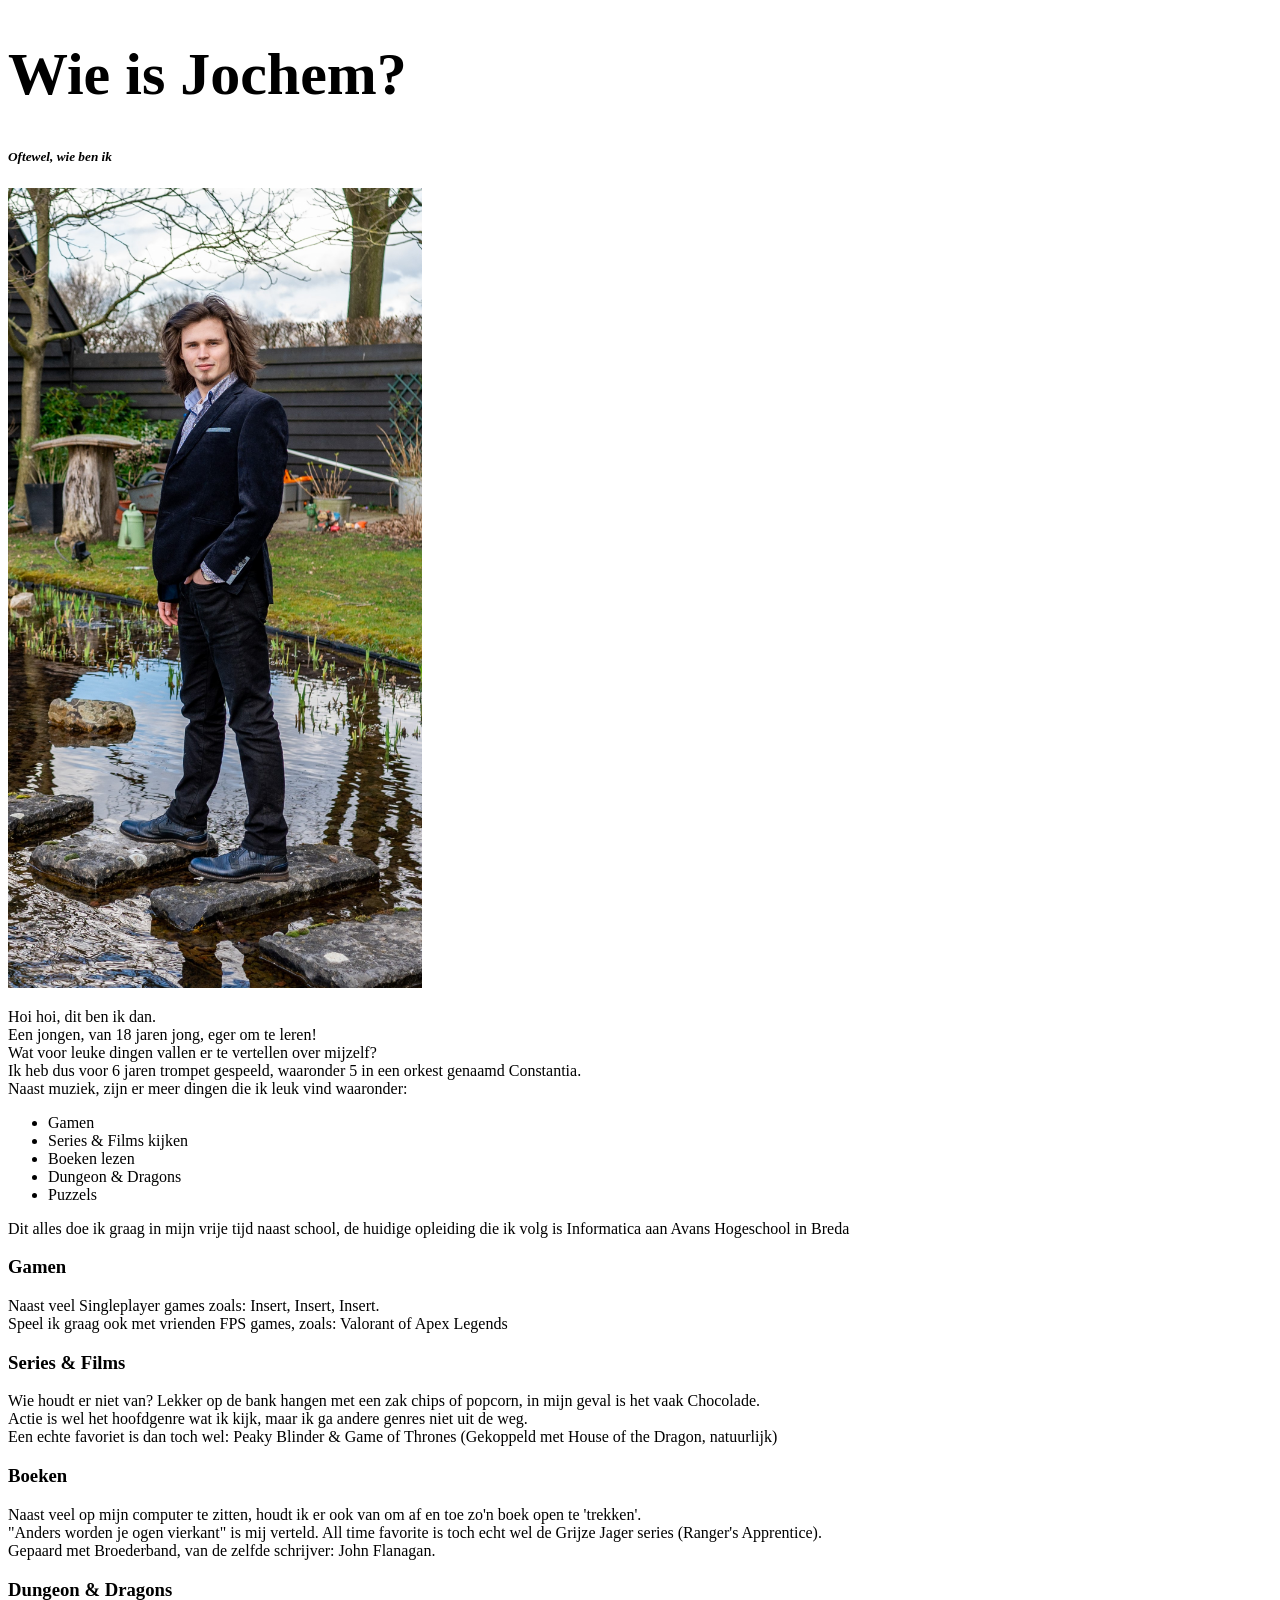
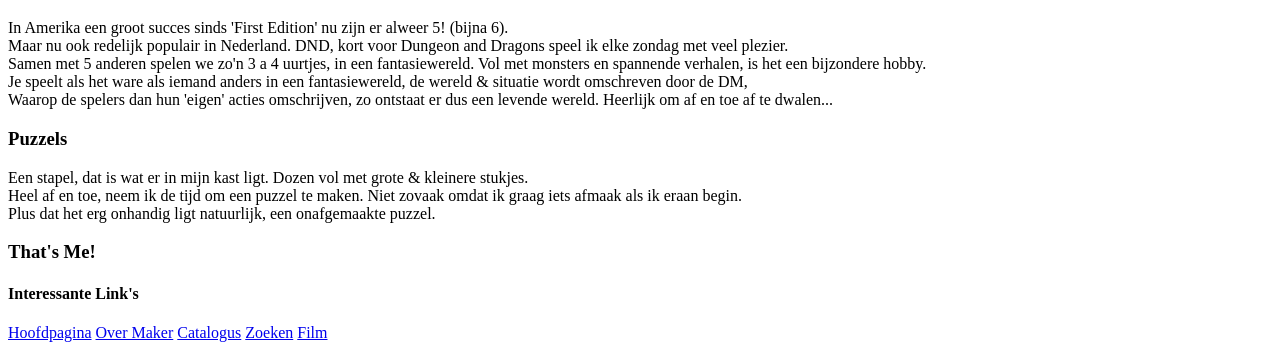
==== Film website/about.html @ 11f4ded9 "new file:   About_Page_Maken/about.html 	new file:   About_Page_Maken/styles.css 	new file:   Film w" ====
<!DOCTYPE html>
<html lang="en">

<head>
    <meta charset="UTF-8">
    <meta http-equiv="X-UA-Compatible" content="IE=edge">
    <meta name="viewport" content="width=device-width, initial-scale=1.0">
    <title>About me</title>
</head>

<body>
    <!--Deze text moet in het midden van scherm, en vlak onder elkaar -->
    <h1 style="font-size: 60px;">Wie is Jochem?
        <h5 style="font-style: italic;">Oftewel, wie ben ik</h5>
    </h1>
    <!-- Foto moet links in beeld, recht begin paragraaf 1 -->
    <img src="img/Jochem2.jpg" height="800px" alt="Nog toe te voegen...">

    <!-- Deze text moet rechts naastde foto, waarbij de titel boven gelijk is aan de bovenkant van de foto -->
    <p>
        Hoi hoi, dit ben ik dan. <br>
        Een jongen, van 18 jaren jong, eger om te leren! <br>
        Wat voor leuke dingen vallen er te vertellen over mijzelf? <br>
        Ik heb dus voor 6 jaren trompet gespeeld, waaronder 5 in een orkest genaamd Constantia. <br>
        Naast muziek, zijn er meer dingen die ik leuk vind waaronder:
    <ul>
        <li>Gamen</li>
        <li>Series & Films kijken</li>
        <li>Boeken lezen</li>
        <li>Dungeon & Dragons</li>
        <li>Puzzels</li>
    </ul>
    Dit alles doe ik graag in mijn vrije tijd naast school, de huidige opleiding die ik volg is Informatica aan Avans
    Hogeschool in Breda <br>
    </p>
    <h3>Gamen</h3>
    <p>Naast veel Singleplayer games zoals: Insert, Insert, Insert. <br>
        Speel ik graag ook met vrienden FPS games, zoals: Valorant of Apex Legends </p>

    <h3>Series & Films</h3>
    <p>Wie houdt er niet van? Lekker op de bank hangen met een zak chips of popcorn, in mijn geval is het vaak
        Chocolade. <br>
        Actie is wel het hoofdgenre wat ik kijk, maar ik ga andere genres niet uit de weg. <br>
        Een echte favoriet is dan toch wel: Peaky Blinder & Game of Thrones (Gekoppeld met House of the Dragon,
        natuurlijk)</p>

    <h3>Boeken</h3>
    <p>Naast veel op mijn computer te zitten, houdt ik er ook van om af en toe zo'n boek open te 'trekken'. <br>
        "Anders worden je ogen vierkant" is mij verteld. All time favorite is toch echt wel de Grijze Jager series
        (Ranger's Apprentice). <br>
        Gepaard met Broederband, van de zelfde schrijver: John Flanagan.</p>

    <h3>Dungeon & Dragons</h3>
    <p> In Amerika een groot succes sinds 'First Edition' nu zijn er alweer 5! (bijna 6). <br>
        Maar nu ook redelijk populair in Nederland. DND, kort voor Dungeon and Dragons speel ik elke zondag met veel
        plezier. <br>
        Samen met 5 anderen spelen we zo'n 3 a 4 uurtjes, in een fantasiewereld. Vol met monsters en spannende verhalen,
        is het een bijzondere hobby. <br>
        Je speelt als het ware als iemand anders in een fantasiewereld, de wereld & situatie wordt omschreven door de
        DM, <br>
        Waarop de spelers dan hun 'eigen' acties omschrijven, zo ontstaat er dus een levende wereld. Heerlijk om af en
        toe af te dwalen...</p>

    <h3>Puzzels</h3>
    <p> Een stapel, dat is wat er in mijn kast ligt. Dozen vol met grote & kleinere stukjes. <br>
        Heel af en toe, neem ik de tijd om een puzzel te maken. Niet zovaak omdat ik graag iets afmaak als ik eraan
        begin. <br>
        Plus dat het erg onhandig ligt natuurlijk, een onafgemaakte puzzel. </p>


    <h3>That's Me!</h3>


</body>
<!--Footer neutrale kleur, Interessante links links onder. Midden Zoekbalk, met knop ZOEK. Recht contact informatie-->
<footer>
    <h4>Interessante Link's</h4>
    <a href="index.html">Hoofdpagina</a>
    <a href="about.html">Over Maker</a>
    <a href="catalog.html">Catalogus</a>
    <a href="search.html">Zoeken</a>
    <a href="film1.html">Film</a>
</footer>

</html>
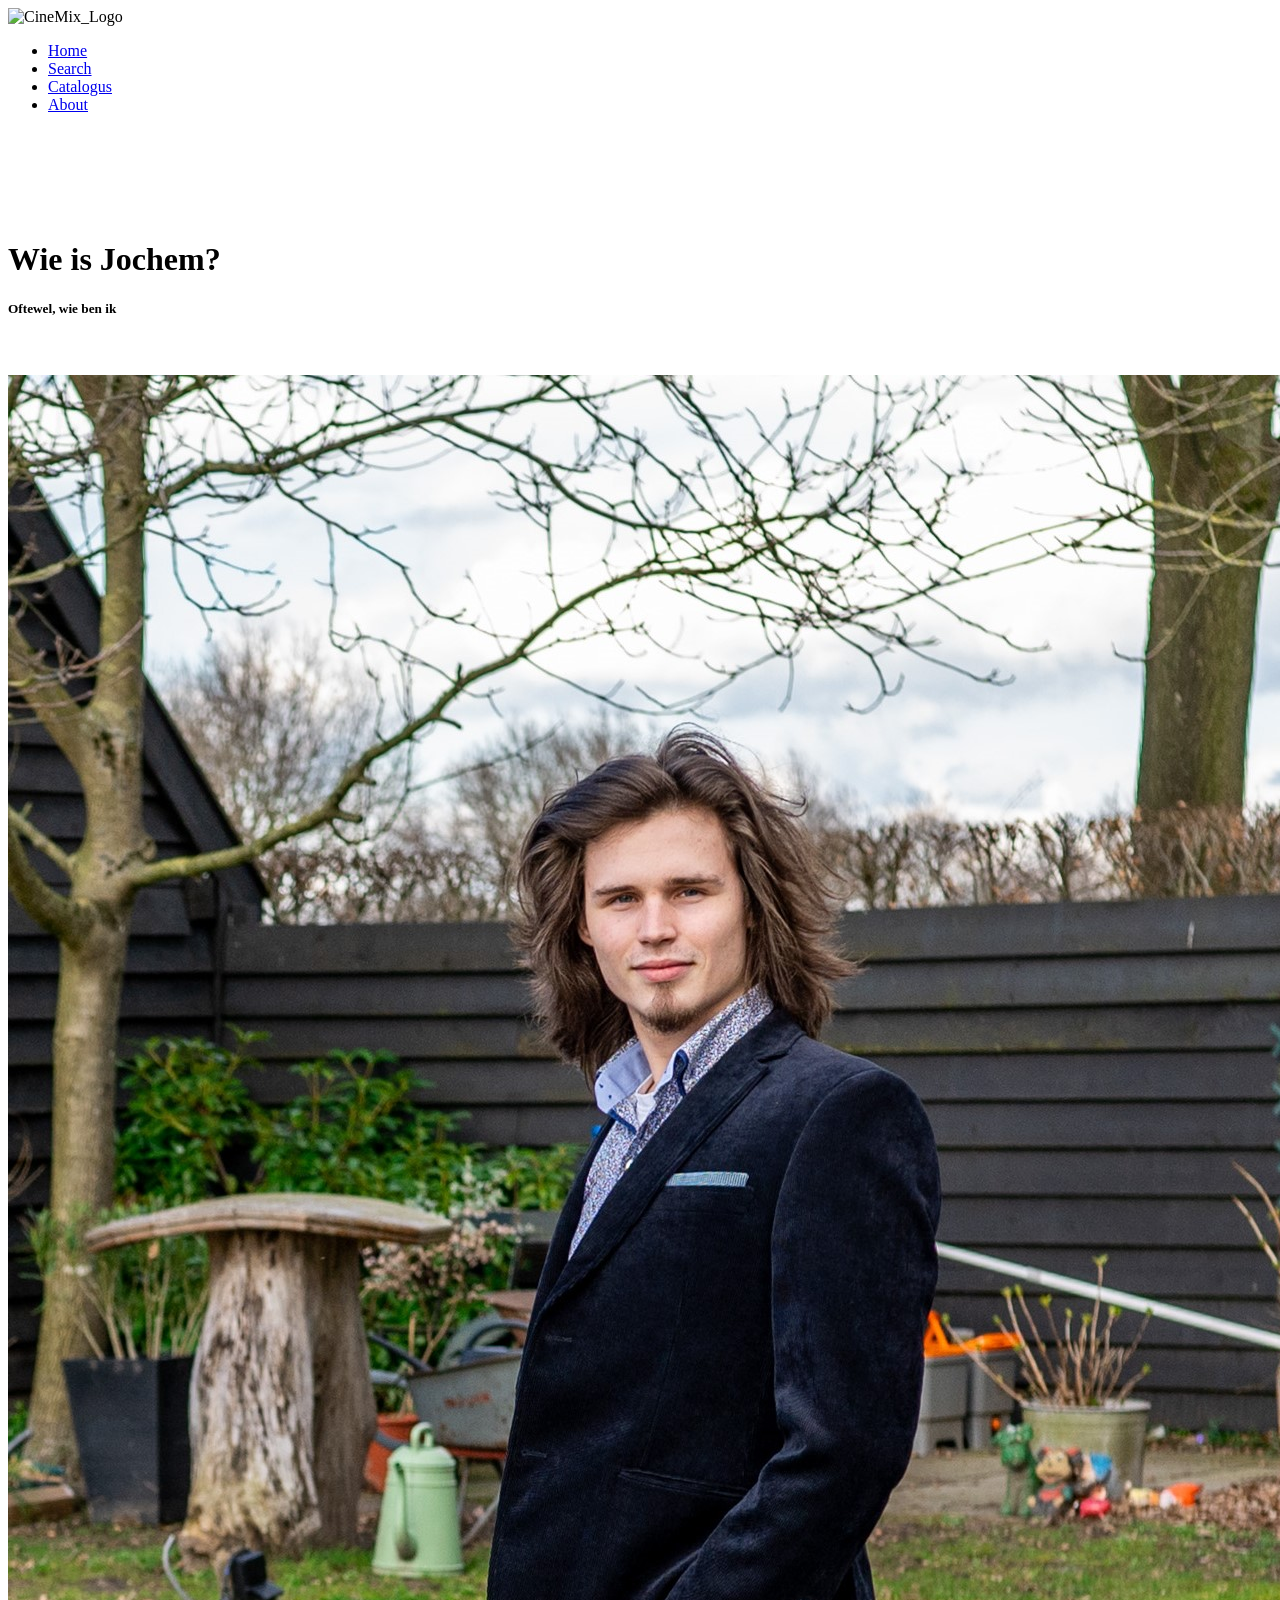
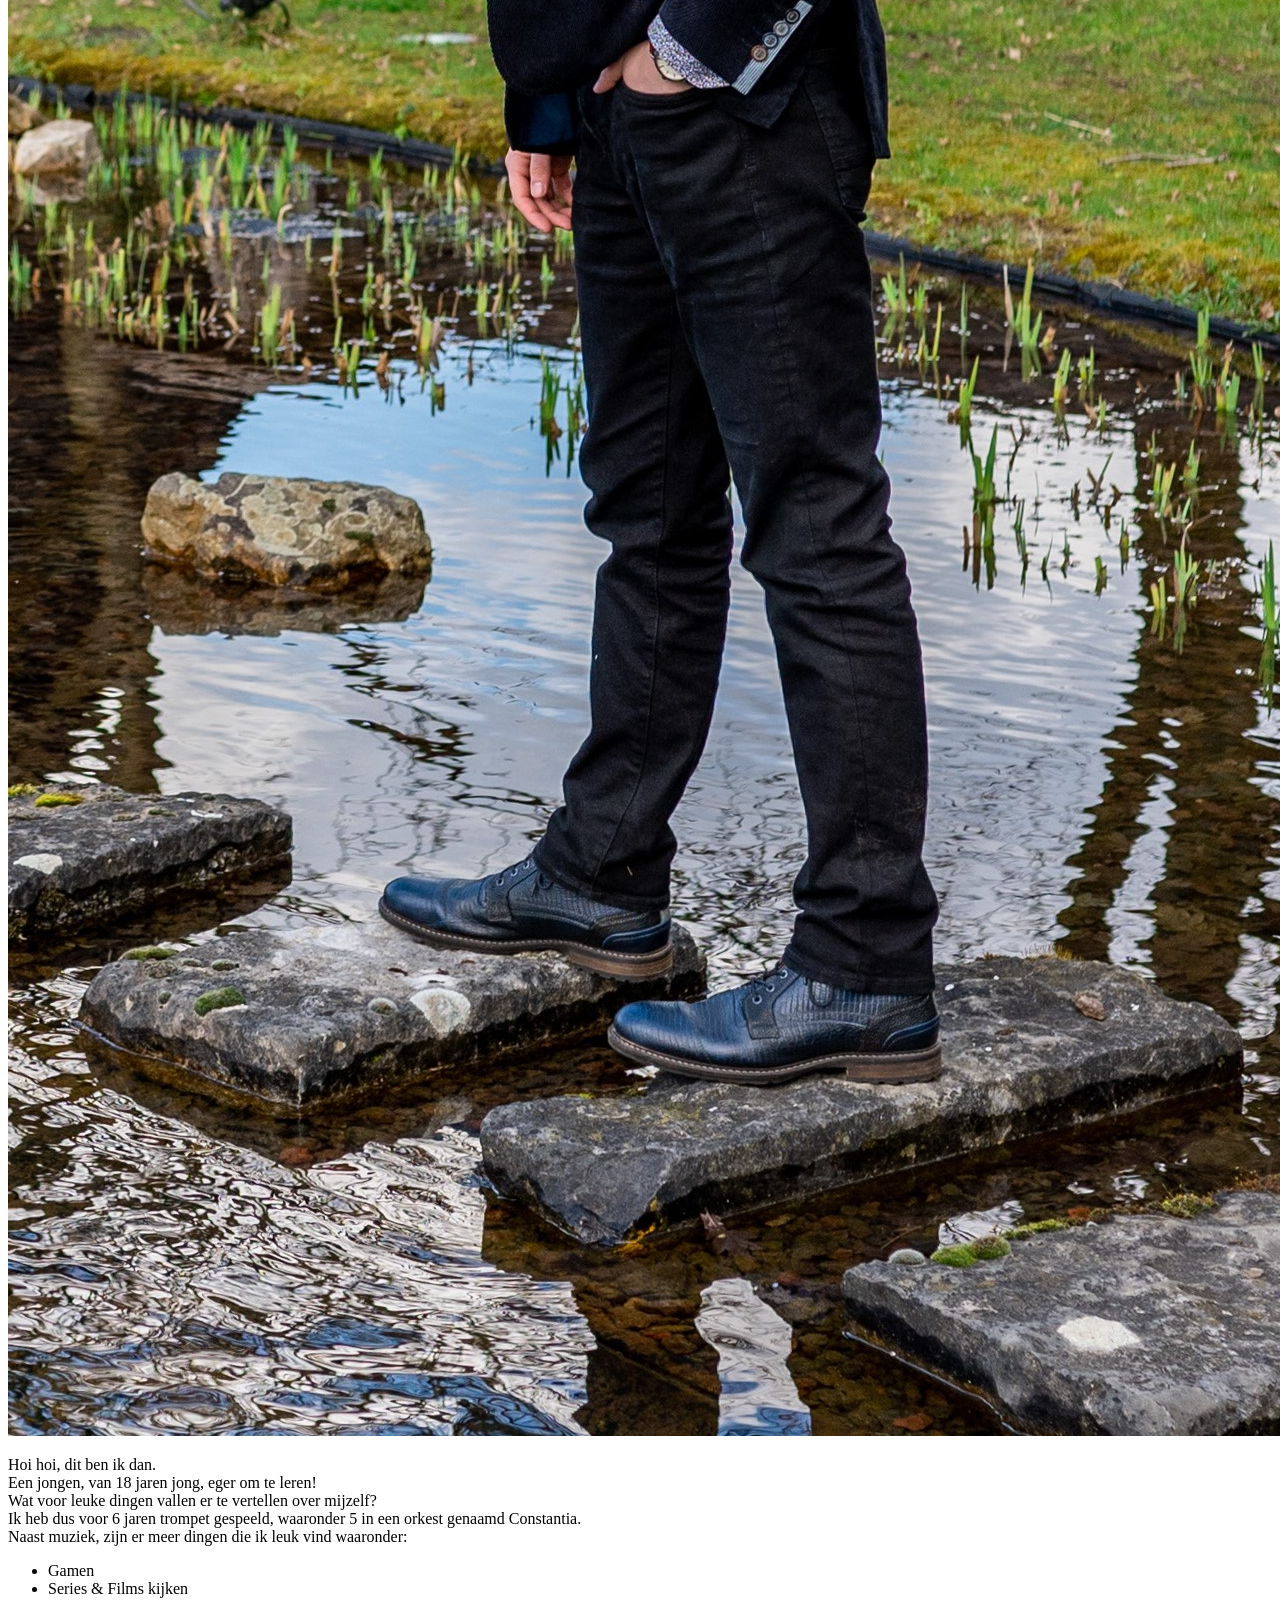
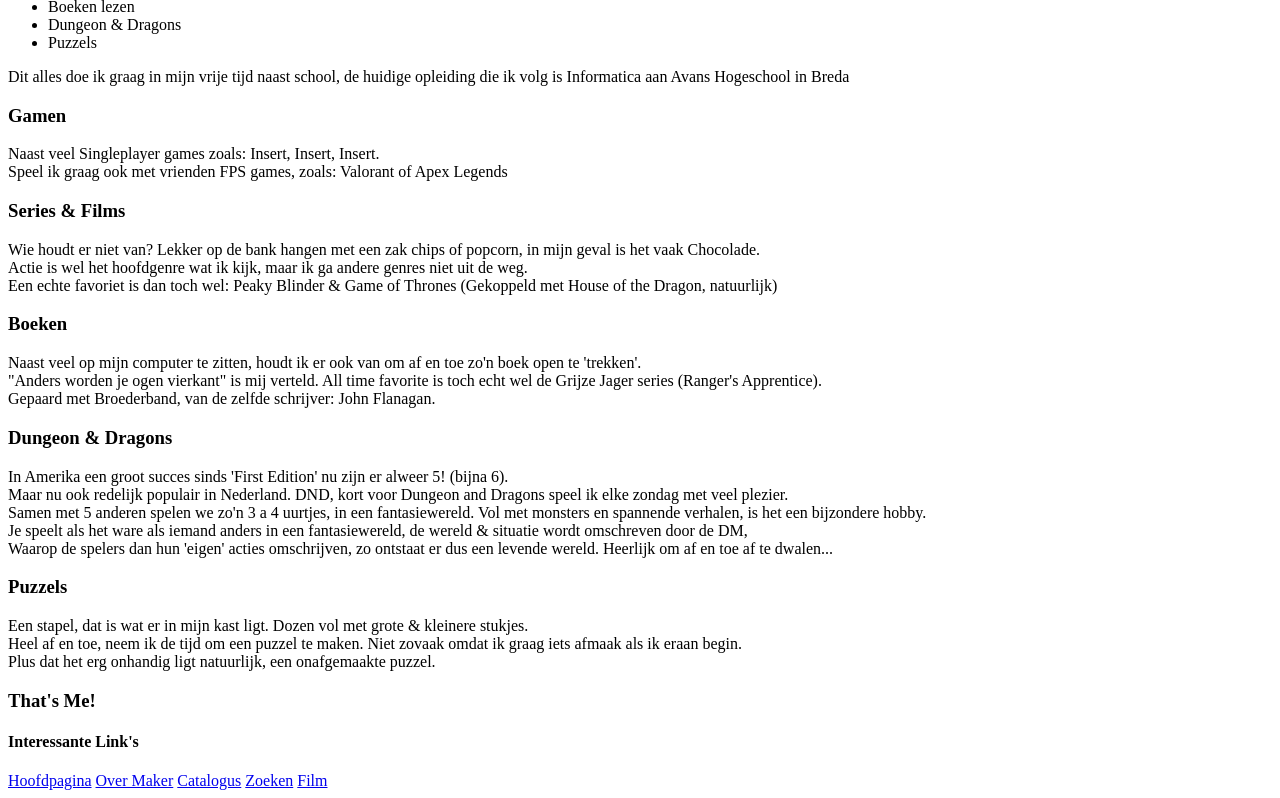
==== commit a544fc72: "modified:   Film website/about.html 	modified:   Film website/index.html 	modified:   Film website/s" ====
--- a/Film website/about.html
+++ b/Film website/about.html
@@ -6,69 +6,115 @@
     <meta http-equiv="X-UA-Compatible" content="IE=edge">
     <meta name="viewport" content="width=device-width, initial-scale=1.0">
     <title>About me</title>
+    <link rel="stylesheet" href="styles.css">
 </head>
 
-<body>
+<body class="aboutme">
+    <header>
+        <div class="container">
+            <div class="logo">
+                <img class="logo" src="img/logo_cinemix.png" alt="CineMix_Logo">
+            </div>
+
+
+            <div class="navbar">
+
+                <ul class="links">
+                    <li><a href="index.html">Home</a></li>
+                    <li><a href="search.html">Search</a></li>
+                    <li><a href="catalogus.html">Catalogus</a></li>
+                    <li><a href="about.html">About</a></li>
+                </ul>
+            </div>
+        </div>
+    </header>
+    <br><br><br><br><br>
+
     <!--Deze text moet in het midden van scherm, en vlak onder elkaar -->
-    <h1 style="font-size: 60px;">Wie is Jochem?
-        <h5 style="font-style: italic;">Oftewel, wie ben ik</h5>
+    <h1 class="title">Wie is Jochem?
+        <h5>Oftewel, wie ben ik</h5>
     </h1>
+
+    <br><br>
+
     <!-- Foto moet links in beeld, recht begin paragraaf 1 -->
-    <img src="img/Jochem2.jpg" height="800px" alt="Nog toe te voegen...">
+    <img class="jochem_foto" src="img/Jochem2.jpg" alt="Foto van Jochem, groote van de tekst (top tot teen)">
 
     <!-- Deze text moet rechts naastde foto, waarbij de titel boven gelijk is aan de bovenkant van de foto -->
-    <p>
-        Hoi hoi, dit ben ik dan. <br>
-        Een jongen, van 18 jaren jong, eger om te leren! <br>
-        Wat voor leuke dingen vallen er te vertellen over mijzelf? <br>
-        Ik heb dus voor 6 jaren trompet gespeeld, waaronder 5 in een orkest genaamd Constantia. <br>
-        Naast muziek, zijn er meer dingen die ik leuk vind waaronder:
-    <ul>
-        <li>Gamen</li>
-        <li>Series & Films kijken</li>
-        <li>Boeken lezen</li>
-        <li>Dungeon & Dragons</li>
-        <li>Puzzels</li>
-    </ul>
-    Dit alles doe ik graag in mijn vrije tijd naast school, de huidige opleiding die ik volg is Informatica aan Avans
-    Hogeschool in Breda <br>
-    </p>
-    <h3>Gamen</h3>
-    <p>Naast veel Singleplayer games zoals: Insert, Insert, Insert. <br>
-        Speel ik graag ook met vrienden FPS games, zoals: Valorant of Apex Legends </p>
+    <div class="main_text">
+        <p class="text1">
+            Hoi hoi, dit ben ik dan. <br>
+            Een jongen, van 18 jaren jong, eger om te leren! <br>
+            Wat voor leuke dingen vallen er te vertellen over mijzelf? <br>
+            Ik heb dus voor 6 jaren <span class="highlight">trompet</span> gespeeld, waaronder 5 in een orkest genaamd
+            <span class="highlight">Constantia. </span><br>
+            Naast muziek, zijn er meer dingen die ik leuk vind waaronder:
+        <ul class="lijst1">
+            <li>Gamen</li>
+            <li>Series & Films kijken</li>
+            <li>Boeken lezen</li>
+            <li>Dungeon & Dragons</li>
+            <li>Puzzels</li>
+        </ul>
+        Dit alles doe ik graag in mijn vrije tijd naast school, de huidige opleiding die ik volg is Informatica aan
+        Avans Hogeschool in Breda <br>
+        </p>
+        <h3>Gamen</h3>
+        <span>Naast veel Singleplayer games zoals: Insert, Insert, Insert. <br>
+            Speel ik graag ook met vrienden FPS games, zoals:
+            <span class="highlight">Valorant</span>
+            of
+            <span class="highlight">Apex Legends</span> </p>
 
-    <h3>Series & Films</h3>
-    <p>Wie houdt er niet van? Lekker op de bank hangen met een zak chips of popcorn, in mijn geval is het vaak
-        Chocolade. <br>
-        Actie is wel het hoofdgenre wat ik kijk, maar ik ga andere genres niet uit de weg. <br>
-        Een echte favoriet is dan toch wel: Peaky Blinder & Game of Thrones (Gekoppeld met House of the Dragon,
-        natuurlijk)</p>
+            <h3>Series & Films</h3>
+            <p>Wie houdt er niet van? Lekker op de bank hangen met een zak chips of popcorn, in mijn geval is het vaak
+                Chocolade. <br>
+                Actie is wel het hoofdgenre wat ik kijk, maar ik ga andere genres niet uit de weg. <br>
+                Een echte favoriet is dan toch wel:
+                <span class="highlight">Peaky Blinder</span> &
+                <span class="highlight">Game of Thrones</span>
+                (Gekoppeld met
+                <span class="highlight">House of the Dragon</span>,
+                natuurlijk)
+            </p>
 
-    <h3>Boeken</h3>
-    <p>Naast veel op mijn computer te zitten, houdt ik er ook van om af en toe zo'n boek open te 'trekken'. <br>
-        "Anders worden je ogen vierkant" is mij verteld. All time favorite is toch echt wel de Grijze Jager series
-        (Ranger's Apprentice). <br>
-        Gepaard met Broederband, van de zelfde schrijver: John Flanagan.</p>
+            <h3>Boeken</h3>
+            <p>Naast veel op mijn computer te zitten, houdt ik er ook van om af en toe zo'n boek open te 'trekken'. <br>
+                "Anders worden je ogen vierkant" is mij verteld. All time favorite is toch echt wel de
+                <span class="highlight">Grijze Jager series</span>
+                (Ranger's Apprentice). <br>
+                Gepaard met <span class="highlight">Broederband</span>, van de zelfde schrijver:
+                <span class="highlight">John Flanagan.</span>
+            </p>
 
-    <h3>Dungeon & Dragons</h3>
-    <p> In Amerika een groot succes sinds 'First Edition' nu zijn er alweer 5! (bijna 6). <br>
-        Maar nu ook redelijk populair in Nederland. DND, kort voor Dungeon and Dragons speel ik elke zondag met veel
-        plezier. <br>
-        Samen met 5 anderen spelen we zo'n 3 a 4 uurtjes, in een fantasiewereld. Vol met monsters en spannende verhalen,
-        is het een bijzondere hobby. <br>
-        Je speelt als het ware als iemand anders in een fantasiewereld, de wereld & situatie wordt omschreven door de
-        DM, <br>
-        Waarop de spelers dan hun 'eigen' acties omschrijven, zo ontstaat er dus een levende wereld. Heerlijk om af en
-        toe af te dwalen...</p>
+            <h3>Dungeon & Dragons</h3>
+            <p> In Amerika een groot succes sinds 'First Edition' nu zijn er alweer 5! (bijna 6). <br>
+                Maar nu ook redelijk populair in Nederland. DND, kort voor <span class="highlight">Dungeon and
+                    Dragons</span> speel ik elke zondag met
+                veel
+                plezier. <br>
+                Samen met 5 anderen spelen we zo'n 3 a 4 uurtjes, in een fantasiewereld. Vol met monsters en spannende
+                verhalen,
+                is het een bijzondere hobby. <br>
+                Je speelt als het ware als iemand anders in een fantasiewereld, de wereld & situatie wordt omschreven
+                door
+                de
+                DM, <br>
+                Waarop de spelers dan hun 'eigen' acties omschrijven, zo ontstaat er dus een levende wereld. Heerlijk om
+                af
+                en
+                toe af te dwalen...</p>
 
-    <h3>Puzzels</h3>
-    <p> Een stapel, dat is wat er in mijn kast ligt. Dozen vol met grote & kleinere stukjes. <br>
-        Heel af en toe, neem ik de tijd om een puzzel te maken. Niet zovaak omdat ik graag iets afmaak als ik eraan
-        begin. <br>
-        Plus dat het erg onhandig ligt natuurlijk, een onafgemaakte puzzel. </p>
+            <h3>Puzzels</h3>
+            <p> Een stapel, dat is wat er in mijn kast ligt. Dozen vol met grote & kleinere stukjes. <br>
+                Heel af en toe, neem ik de tijd om een puzzel te maken. Niet zovaak omdat ik graag iets afmaak als ik
+                eraan
+                begin. <br>
+                Plus dat het erg onhandig ligt natuurlijk, een onafgemaakte puzzel. </p>
 
 
-    <h3>That's Me!</h3>
+            <h3>That's Me!</h3>
+    </div>
 
 
 </body>
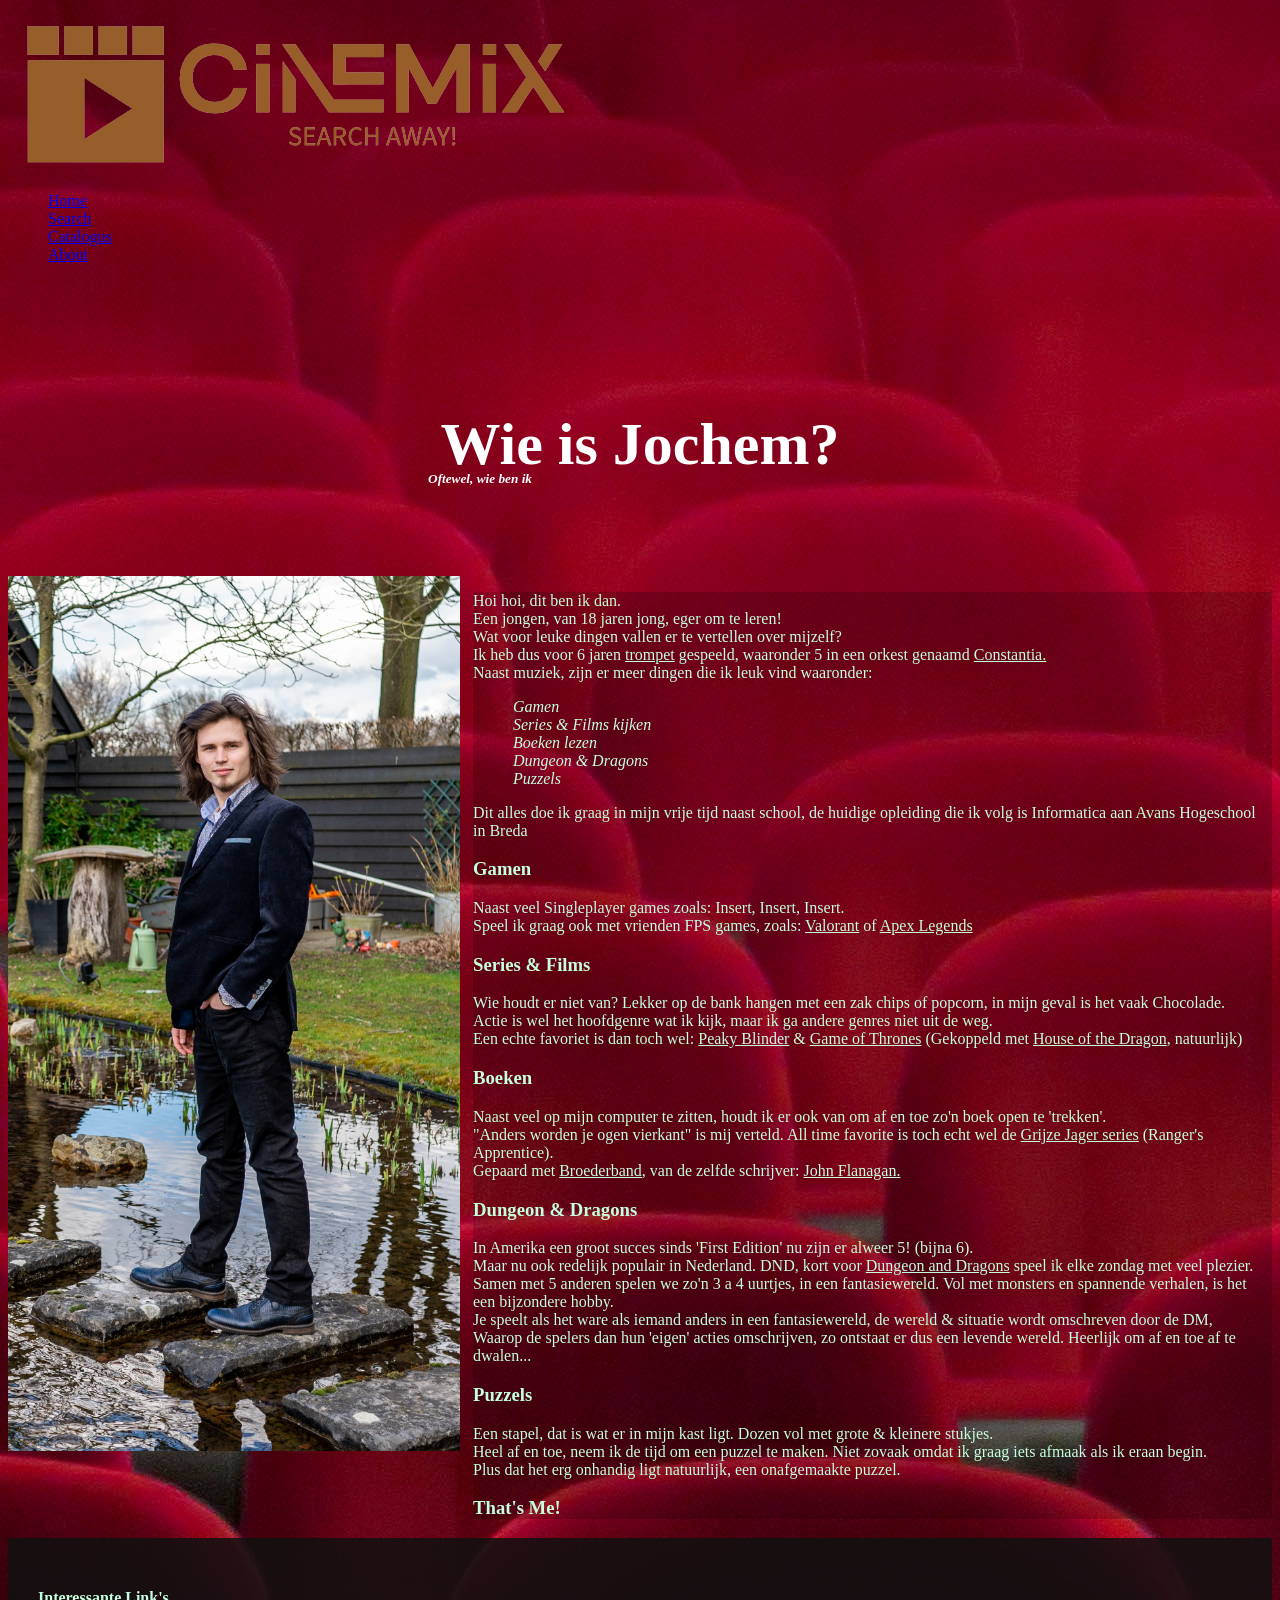
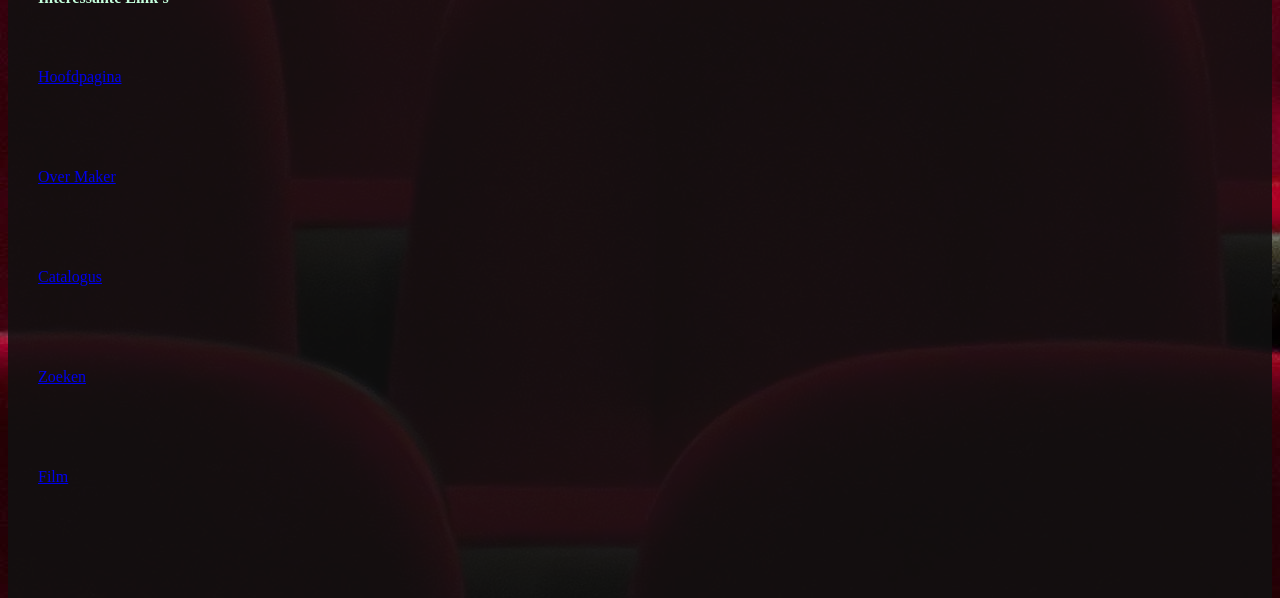
==== commit 3c09f9cb: "modified:   Film website/about.html 	new file:   Film website/barbie.html 	modified:   Film website/" ====
--- a/Film website/about.html
+++ b/Film website/about.html
@@ -7,6 +7,7 @@
     <meta name="viewport" content="width=device-width, initial-scale=1.0">
     <title>About me</title>
     <link rel="stylesheet" href="styles.css">
+    <link rel="stylesheet" href="nieuwstyles.css">
 </head>
 
 <body class="aboutme">
--- a/Film website/styles.css
+++ b/Film website/styles.css
@@ -0,0 +1,166 @@
+#content_index_movie {
+  margin: 0 auto;
+  display: grid;
+  max-width: 1200px;
+  grid-template-columns: 50px, 1fr, 1fr, 1fr, 1fr, 1fr, 50px;
+  grid-template-rows: 100px, 100px;
+  grid-gap: 10px;
+  position: relative;
+  grid-template-areas:
+    ". nav nav nav nav nav ."
+    ". intel intel intel intel intel ."
+    ". main_movie main_movie main_movie main_movie main_movie ."
+    ". ft ft ft ft ft ."
+  
+
+
+  ;
+}
+
+span.titel_movie {
+  font-weight: bolder;
+  text-decoration: dashed;
+  font-size: 1.4em;
+}
+
+.footer_movie {
+  max-width: 1200px;
+  margin: auto auto;
+}
+
+/* -----------------------------------------INFORMATIE STAMPS---------------------- */
+div.intel {
+  grid-area: intel;
+}
+
+.intel_grid {
+  display: grid;
+  grid-gap: 5px;
+  grid-template-areas:
+    "k1 k2 k3"
+    "k4 k5 k6"
+  ;
+  grid-template-columns: 1fr, 1fr, 1fr;
+  grid-template-rows: 100px, 100px;
+  justify-content: space-evenly;
+}
+
+.kopje {
+  background-color: rgba(0, 0, 0, 0.678);
+  color: white;
+  padding: 10px 50px;
+  border: #000 solid 3px;
+  border-radius: 250px;
+  text-align: center;
+}
+
+.kopje p {
+  margin-top: -10px;
+  padding-bottom: 5px;
+  text-decoration: underline;
+}
+
+#kopje1 {
+  grid-area: k1;
+}
+
+#kopje2 {
+  grid-area: k2;
+}
+
+#kopje3 {
+  grid-area: k3;
+}
+
+#kopje4 {
+  grid-area: k4;
+}
+
+#kopje5 {
+  grid-area: k5;
+}
+
+#kopje6 {
+  grid-area: k6;
+}
+
+/* ----------------------------------------------Text + Photo ------------------------------- */
+
+.maintext_movie {
+  grid-area: main_movie;
+  display: grid ;
+  border: #000 solid 2px;
+  grid-template-columns: repeat(8, 1fr);
+  grid-template-rows: repeat(6, auto);
+  grid-gap: 10px;
+  grid-template-areas: 
+  "im im im tm tm tm tm tm"
+  "im im im tm tm tm tm tm"
+  "im im im tm tm tm tm tm"
+  "im im im tm tm tm tm tm"
+  "xt xt xt rvw rvw rvw rvw rvw"
+  "xt xt xt rvw rvw rvw rvw rvw"
+  ;
+}
+
+footer {
+  grid-area: ft;
+}
+
+.maintext_movie {
+  background-color: burlywood;
+}
+
+.maintext_movie .img_movie {
+  grid-area: im;
+}
+
+.maintext_movie .text_movie {
+  grid-area: tm;
+  padding: 20px;
+  padding-top: 5px;
+}
+
+.img_movie img{
+  height: 600px;
+}
+
+/* ----------------------------------------------ACTORS---------------------------------- */
+
+.actors_movie {
+  grid-area: xt;
+  display: grid;
+  grid-template-columns: 1fr 1fr 1fr;
+  grid-row: 1fr 1fr;
+  grid-gap: 10px;
+  justify-content: center;
+  text-align: center;
+  margin: auto;
+}
+.actors_movie img {
+  height: 200px;
+  display: inline;
+  margin-bottom: 5px;
+}
+
+.actors_movie p {
+  margin: 0;
+  margin-bottom: 15px;
+  padding: 0;
+}
+
+.actors_movie input{
+  background-color: whitesmoke;
+  text-align: center;
+}
+
+/* -----------------------------------------Review---------------------------------------------- */
+
+.review_movie {
+  grid-area: rvw;
+  border: black solid 2px;
+  border-radius: 15px;
+}
+
+
+
--- a/Film website/nieuwstyles.css
+++ b/Film website/nieuwstyles.css
@@ -0,0 +1,519 @@
+/* ---------------------------------------------------GRID------------------------------------- */
+
+/* ------------------------------------INDEX INDELING -------------------------------------- */
+#content_index {
+  margin: 0 auto;
+  display: grid;
+  grid-template-columns: repeat(12, 1fr);
+  grid-auto-rows: minmax(100px, auto);
+  grid-gap: 10px;
+  max-width: 1200px;
+  position: relative;
+  grid-template-areas:
+    ". . . logo logo logo logo logo logo logo  . ."
+    "nav nav nav nav nav nav nav nav nav nav nav nav"
+    "carousel carousel carousel carousel carousel carousel carousel carousel carousel carousel carousel carousel"
+    "header header header header header header header header header header header header"
+    "main main main main main main main main main main main main"
+    "main main main main main main main main main main main main"
+    "main main main main main main main main main main main main"
+    "footer footer footer footer footer footer footer footer footer footer footer footer ";
+}
+
+header.index {
+  grid-area: header;
+  background: rgba(121, 0, 0, 0.692);
+  border: #000000 double 5px;
+}
+
+main.index {
+  grid-area: main;
+  display: grid;
+  grid-template-columns: repeat(3, 1fr);
+  grid-auto-rows: minmax(50px, auto);
+  grid-gap: 15px;
+  max-width: 1200px;
+  position: relative;
+}
+
+aside.index {
+  grid-area: carousel;
+}
+
+section.index {
+  grid-area: logo;
+  background-color: rgba(121, 0, 0, 0.692);
+  width: 600px;
+  text-align: center;
+  border: rgb(0, 0, 0) solid 3px;
+  border-radius: 20px;
+  padding: 10px;
+  margin: 10px;
+}
+
+footer {
+  grid-area: footer;
+  display: grid;
+  grid-template-columns: 100px, auto, 100px;
+  grid-auto-rows: minmax(100px, auto);
+  padding: 30px;
+}
+
+/* ------------------------------Logo & Navbar--------------------------- */
+
+nav {
+  grid-area: nav;
+  align-items: center;
+  background-color: rgba(121, 0, 0, 0.692);
+  border: rgb(0, 0, 0) solid 3px;
+  border-radius: 20px;
+  float: center;
+  padding-left: 40px;
+  padding-right: 40px;
+  font-size: 30px;
+}
+
+nav a {
+  position: static;
+  text-decoration: none;
+  font-weight: bold;
+  color: rgb(190, 171, 154);
+  font-size: 30px;
+  transition: color 0.3s;
+  font-family: Georgia, 'Times New Roman', Times, serif;
+}
+
+nav a:hover {
+  color: rgb(255, 255, 255);
+  display: block;
+  font-size: 1.0em;
+  text-decoration: underline;
+}
+
+.navbar {
+  width: 100%;
+  max-width: 1200px;
+
+}
+
+#NavIndex .navbar .links {
+  display: flex;
+  margin: 28px;
+  margin-left: -5px;
+  justify-content: space-between;
+}
+
+#NavMovie .navbar .links {
+  display: flex;
+  margin: 28px;
+  margin-left: -5px;
+  justify-content: space-between;
+}
+
+/* ---------------------------------------CAROUSEL----------------------------------- */
+
+#index aside {
+  min-height: 100px;
+  display: grid;
+  place-items: center;
+}
+
+.slide {
+  height: 250px;
+  width: 200px;
+  display: grid;
+  place-items: center;
+  padding: 15px;
+  perspective: 100px;
+}
+
+.slide img {
+  height: 100%;
+  width: 100%;
+  transition: transform 1s;
+}
+
+.slide a {
+  height: 100%;
+  width: 100%;
+  transition: transform 1s;
+}
+
+.carousel-slider {
+  display: grid;
+  place-items: center;
+  position: relative;
+  overflow: hidden;
+  height: 280px;
+  width: 100%;
+}
+
+.carousel-slider:hover .image-slider-track {
+  animation-play-state: paused;
+}
+
+.image-slider-track {
+  display: flex;
+  /* CALC= Pixel slide width * total number slides (13) NIET GOED?? 3000 PX voor 16 slides? */
+  width: 3000px;
+  animation: play 40s linear infinite;
+}
+
+@keyframes play {
+  0% {
+    transform: translateX(0);
+  }
+
+  100% {
+    transform: translateX(calc(-250px*6));
+  }
+}
+
+.carousel-slider::before,
+.carousel-slider::after {
+  background: linear-gradient(to right, rgba(121, 0, 0, 1)0%, rgba(121, 0, 0, 0)100%);
+  content: '';
+  height: 100%;
+  width: 15%;
+  z-index: 2;
+  position: absolute;
+}
+
+.carousel-slider::before {
+  left: 0;
+  top: 0;
+}
+
+.carousel-slider::after {
+  right: 0;
+  top: 0;
+  background: linear-gradient(to left, rgba(121, 0, 0, 1)0%, rgba(255, 255, 255, 0)100%);
+}
+
+.slide img:hover {
+  transform: translateZ(20px);
+  pointer-events: visible;
+}
+
+.slide a:hover {
+  transform: translateZ(20px);
+  pointer-events: none;
+}
+
+/* --------------------------------------TEXT---------------------------- */
+
+header.index {
+  color: rgb(190, 171, 154);
+  max-width: 1200px;
+  padding-left: 20px;
+  padding-right: 20px;
+  margin: 20px;
+  font-size: 1.2em;
+}
+
+header.index h1 {
+  font-weight: bold;
+  text-decoration: underline;
+}
+
+header.index p {
+  font-family: Georgia, 'Times New Roman', Times, serif;
+  font-weight: 500;
+}
+
+header.index p span.highlight {
+  font-weight: bolder;
+}
+
+/* --------------------------------------- MAIN GENRES --------------------------------------- */
+
+main .genreklik {
+  color: rgb(190, 171, 154);
+  margin-left: auto;
+  margin-right: auto;
+  padding-left: 5px;
+  padding-right: 5px;
+  margin-bottom: 30px;
+  background-color: rgba(0, 0, 0, 0.678);
+  text-align: center;
+}
+
+.genreklik p {
+  text-align: center;
+  position: static;
+  text-decoration: underline;
+  font-weight: bolder;
+  font-size: 20px;
+  font-family: Georgia, 'Times New Roman', Times, serif;
+  z-index: 10;
+  border: transparent solid 3px;
+}
+
+.genreklik p:hover {
+  color: white;
+  border: white solid 3px;
+  border-radius: 50px;
+}
+
+.genreklik i {
+  margin-right: 10px;
+  margin-left: 10px;
+}
+
+.genreklik h1 {
+  text-decoration: underline;
+  margin-bottom: 30px;
+
+}
+
+.genreklik h2 {
+  margin: 0;
+  margin-bottom: -20px;
+
+}
+
+.rec_img {
+  max-height: 400px;
+  max-width: 300px;
+  size: 100%;
+}
+
+
+
+body {
+  height: 100vh;
+  background-color: #000;
+  background-image: url("img/background_main.jpg");
+  background-repeat: no-repeat;
+  background-attachment: fixed;
+  background-size: cover;
+  background-position: center;
+  z-index: -10;
+}
+
+li {
+  list-style: none;
+}
+
+
+
+/* --------------------------------------- BODY HTML --------------------------------------- */
+
+
+body.movies {
+  background-image: url("../Film\ website/img/popcorn.jpg");
+  background-repeat: repeat;
+  background-size: cover;
+  transform-origin: rotate(90deg);
+  position: relative;
+  overflow: hidden;
+
+}
+
+body.aboutme {
+  background: url("img/background_neutral.jpg");
+  color: rgb(197, 255, 221, 1);
+  font-family: Georgia, 'Times New Roman', Times, serif;
+}
+
+
+/* --------------------------------------- FOOTER --------------------------------------- */
+
+footer {
+  background-color: #111111dc;
+}
+
+#footerLeft {
+  grid-column: 1 / 2;
+}
+
+#footerMiddle {
+  grid-column: 2 / 6;
+  display: flex;
+  align-items: center;
+  justify-content: center;
+}
+
+#footerRight {
+  grid-column: 6 / 7;
+}
+
+#footerBottom {
+  grid-column: 1 / 2;
+}
+
+.footer_container {
+  width: 100%;
+}
+
+.social_icons {
+  display: flex;
+  justify-content: center;
+}
+
+.social_icons a {
+  text-decoration: none;
+  padding: 10px;
+  background-color: rgb(190, 171, 154);
+  margin: 10px;
+  border-radius: 50%;
+}
+
+.social_icons a i {
+  font-size: 2em;
+  color: rgb(148, 22, 22);
+  opacity: 0.9;
+}
+
+/* HOVER EFFECT Social Icons */
+
+.social_icons a:hover {
+  background-color: rgb(148, 22, 22);
+  transition: 0.5s;
+}
+
+.social_icons a:hover i {
+  color: rgb(190, 171, 154);
+  transition: 0.5s;
+}
+
+/* ---------FOOTER NAVIGATION --------- */
+
+.footerNav {
+  margin-left: 0px;
+}
+
+.footerNav ul {
+  display: block;
+  justify-content: center;
+}
+
+.footerNav ul li {
+  margin: 10px;
+}
+
+.footerNav ul li a {
+  color: rgb(190, 171, 154);
+  margin: 20px;
+  text-decoration: none;
+  font-size: 1.3em;
+  opacity: 0.7;
+  transition: 0.5s;
+}
+
+.footerNav ul li a:hover {
+  opacity: 1;
+}
+
+.footerNav ul li a:visited {
+  color: rgb(190, 171, 154);
+}
+
+/* ---------------SEARCH BOX------------- */
+
+.box {
+  max-width: 400px;
+  width: 100%;
+}
+
+.box .search-box {
+  position: relative;
+  height: 50px;
+  width: 100%;
+  max-width: 200px;
+  background: #111111dc;
+  margin: auto;
+  box-shadow: 0 5px 10px rgba(255, 255, 255, 0.25);
+  border-radius: 25px;
+}
+
+.search-box input {
+  position: absolute;
+  height: 100%;
+  width: 100%;
+  border-radius: 25px;
+  background-color: white;
+  outline: none;
+  border: none;
+  padding-left: 20px;
+  font-size: 18px;
+}
+
+.search-box .search_icon {
+  color: white;
+  position: absolute;
+  right: -23px;
+  top: 0;
+  width: 50px;
+  background: #111111dc;
+  height: 104%;
+  border-radius: 0 25px 25px 0;
+  text-align: center;
+  line-height: 50px;
+  font-size: 20px;
+}
+
+/* -------------FOOTER TEXT-------------- */
+
+.footerCopyright {
+  padding: 10px;
+  text-align: right;
+  margin-right: 50px;
+}
+
+.footerCopyright p {
+  color: white;
+}
+
+.footerCopyright p span {
+  text-decoration: underline;
+  font-weight: bold;
+}
+
+
+/* --------------------------------------- ABOUT PAGE --------------------------------------- */
+
+h1.title {
+  color: white;
+  font-size: 60px;
+  margin-bottom: 0px;
+  padding-bottom: 0px;
+  border-bottom: 0px;
+  text-align: center;
+
+}
+
+h5 {
+  color: white;
+  font-style: italic;
+  position: relative;
+  top: -30px;
+  left: -160px;
+  text-align: center;
+
+}
+
+div.main_text {
+  background-color: rgba(0, 0, 0, 0.185);
+  margin-left: 465px;
+  margin-bottom: 5px;
+
+
+}
+
+img.jochem_foto {
+  height: 875px;
+  position: absolute;
+}
+
+ul.lijst1 {
+  position: relative;
+  font-style: italic;
+  font-style: bold;
+}
+
+.highlight {
+  text-decoration: underline;
+}
+
+/* --------------------------------------- DFKJSLDKFJSDLKFJSDLKS --------------------------------------- */
